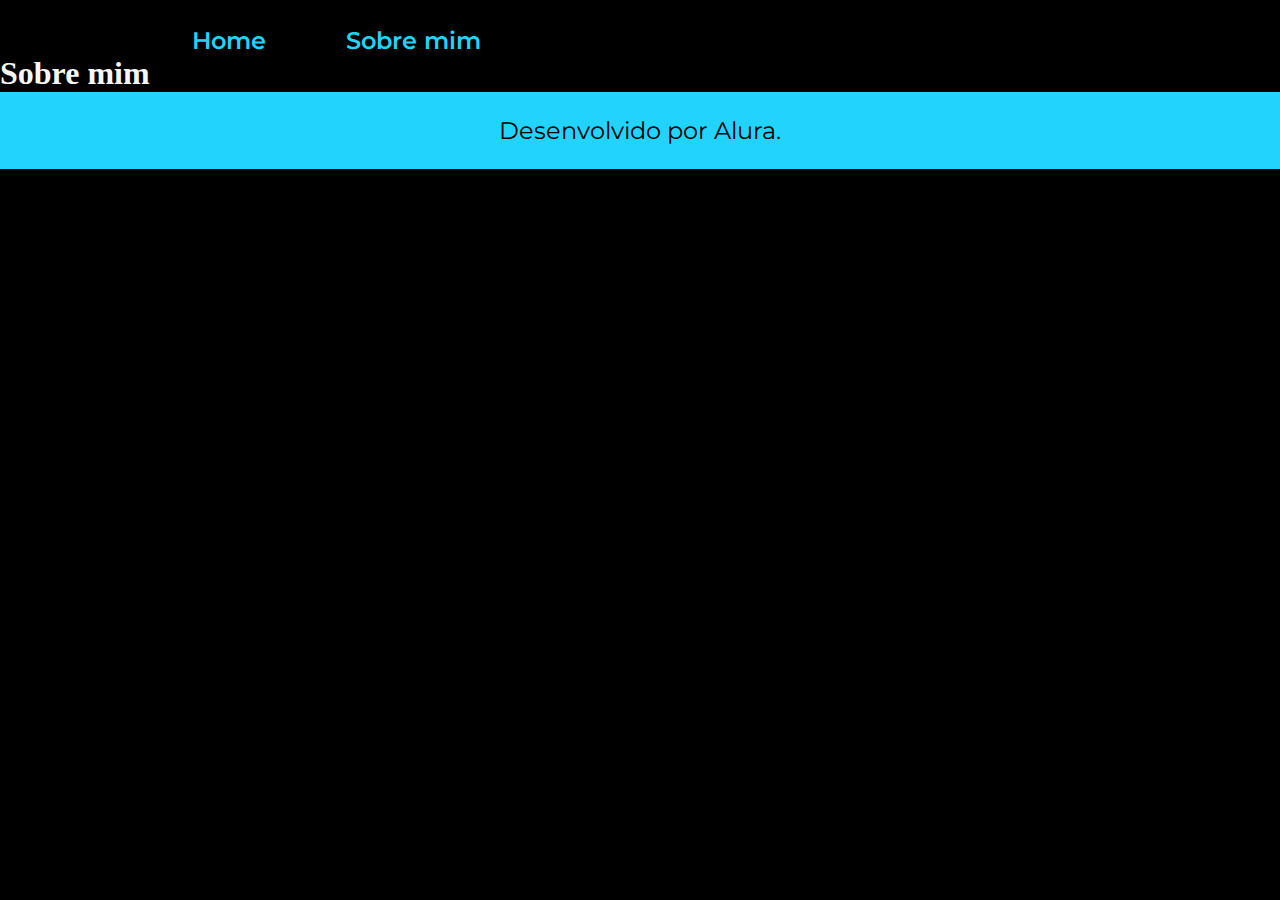
==== HTML CSS PORTFOLIO/about.html @ 7fe229b2 "Nova página" ====
<!DOCTYPE html>
<html lang="pt-br">
<head>
    <meta charset="UTF-8">
    <meta name="viewport" content="width=device-width, initial-scale=1.0">
    <link rel="stylesheet" href="./styles/style.css">
    <title>Sobre mim</title>
</head>
<body>
    <header class="cabecalho">
        <nav class="cabecalho__menu">
            <a class="cabecalho__menu__link" href="index.html">Home</a>
            <a class="cabecalho__menu__link" href="./about.html">Sobre mim</a>
        </nav>
    </header>
    <main>
        <h1>Sobre mim</h1>
    </main>
    <footer class="rodape">
        <p>Desenvolvido por Alura.</p>
    </footer>
</body>
</html>
---- HTML CSS PORTFOLIO/styles/style.css ----
@import url('https://fonts.googleapis.com/css2?family=Krona+One&family=Montserrat:wght@400;600&display=swap');
*{
    margin: 0;
    padding: 0;
}
body{
    /* height: 100vh; */
    box-sizing: border-box;
    background-color: #000000;
    color: #F6F6F6;
}
.cabecalho {
    padding: 2% 0% 0% 15%;
}

.cabecalho__menu {
    display: flex;
    gap: 80px;
}
.cabecalho__menu__link {
    font-family: 'Montserrat', sans-serif;
    font-size: 24px;
    font-weight: 600;
    color: #22D4FD;
    text-decoration: none;
}
.titulo-destaque{
    color: #22D4FD;
}
.apresentacao{
    padding: 8% 15%;
    display: flex;
    align-items: center;
    justify-content: space-between;
}
.apresentacao__conteudo{
    width: 615px;
    display: flex;
    flex-direction: column;
    gap: 40px;
}
.apresentacao__conteudo__titulo{
    font-size: 36px;
    font-family: 'Krona One', sans-serif;
}
.apresentacao__conteudo__texto{
    font-size: 24px;
    font-family: 'Montserrat', sans-serif;
}
.apresentacao__links{
    display: flex;
    flex-direction: column;
    justify-content: space-between;
    align-items: center;
    gap: 32px;
}
.apresentacao__links__subtitulo {
    font-family:'Krona One', sans-serif;
    font-weight: 400;
    font-size: 24px;
}
.apresentacao__links__link {
    display: flex;
    justify-content: center;
    gap: 16px;
    border: 2px solid #22D4FD;
    width: 378px;
    text-align: center;
    border-radius: 8px;
    font-size: 24px;
    font-weight: 600;
    padding: 21.5px 0;
    text-decoration: none;
    color: #F6F6F6;
    font-family: 'Montserrat', sans-serif;
}
.apresentacao__links__link:hover{
    background-color: #272727;
}
.rodape {
    padding: 24px;
    color: #000000;
    background-color: #22D4FD;
    text-align: center;
    font-family: 'Montserrat', sans-serif;
    font-size: 24px;
    font-weight: 400;
}
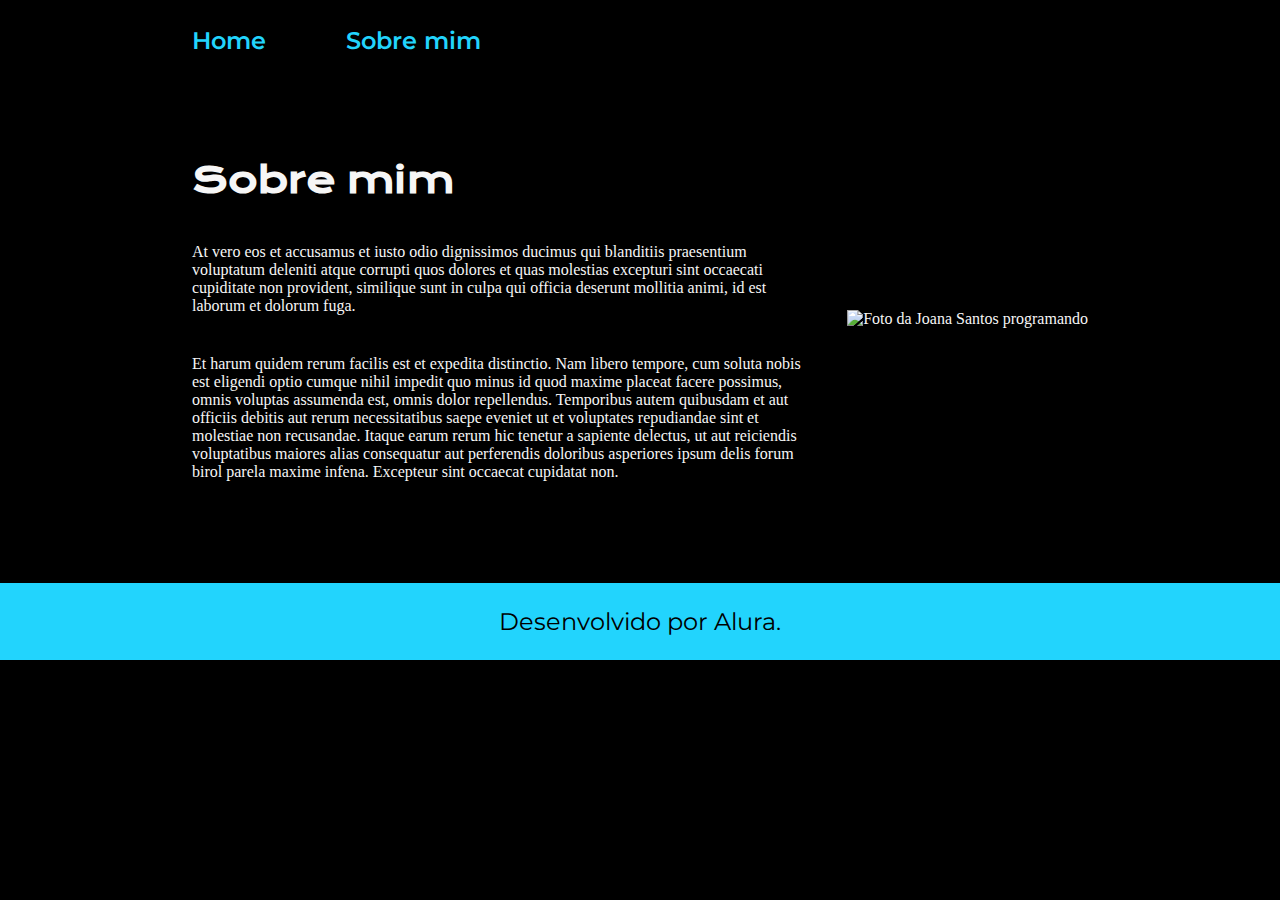
==== commit 4f769170: "Ajuste Estilos Página Sobre" ====
--- a/HTML CSS PORTFOLIO/about.html
+++ b/HTML CSS PORTFOLIO/about.html
@@ -13,8 +13,14 @@
             <a class="cabecalho__menu__link" href="./about.html">Sobre mim</a>
         </nav>
     </header>
-    <main>
-        <h1>Sobre mim</h1>
+    <main class="apresentacao">
+        <section class="apresentacao__conteudo">
+
+            <h1 class="apresentacao__conteudo__titulo">Sobre mim</h1>
+            <p>At vero eos et accusamus et iusto odio dignissimos ducimus qui blanditiis praesentium voluptatum deleniti atque corrupti quos dolores et quas molestias excepturi sint occaecati cupiditate non provident, similique sunt in culpa qui officia deserunt mollitia animi, id est laborum et dolorum fuga.</p>
+            <p>Et harum quidem rerum facilis est et expedita distinctio. Nam libero tempore, cum soluta nobis est eligendi optio cumque nihil impedit quo minus id quod maxime placeat facere possimus, omnis voluptas assumenda est, omnis dolor repellendus. Temporibus autem quibusdam et aut officiis debitis aut rerum necessitatibus saepe eveniet ut et voluptates repudiandae sint et molestiae non recusandae. Itaque earum rerum hic tenetur a sapiente delectus, ut aut reiciendis voluptatibus maiores alias consequatur aut perferendis doloribus asperiores ipsum delis forum birol parela maxime infena. Excepteur sint occaecat cupidatat non.</p>
+        </section>
+        <img src="./assets/imagem.png" alt="Foto da Joana Santos programando">
     </main>
     <footer class="rodape">
         <p>Desenvolvido por Alura.</p>
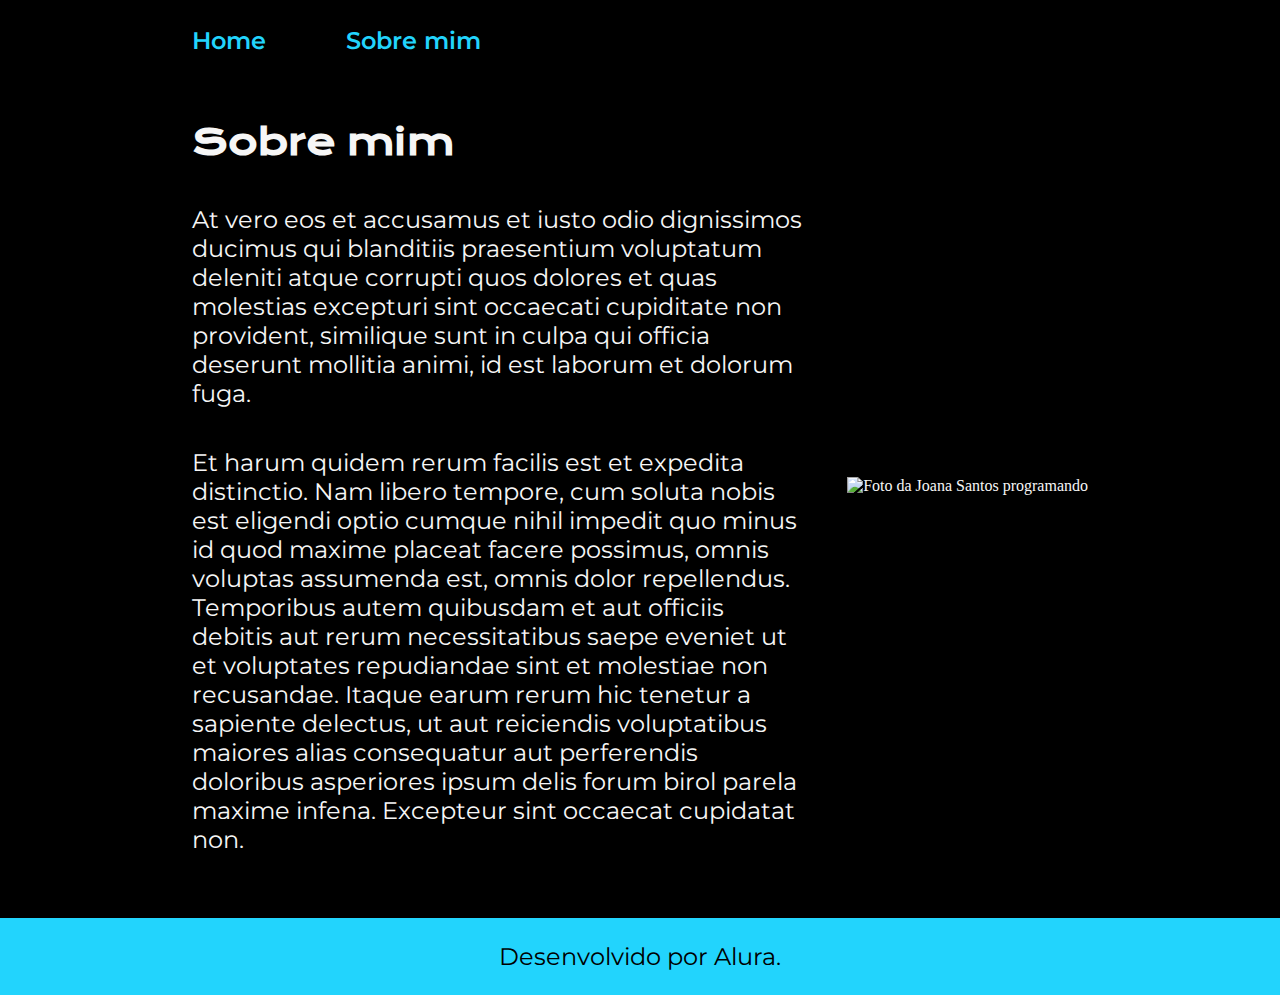
==== commit d6c9b937: "Estilização com variaveis" ====
--- a/HTML CSS PORTFOLIO/about.html
+++ b/HTML CSS PORTFOLIO/about.html
@@ -1,29 +1,44 @@
 <!DOCTYPE html>
 <html lang="pt-br">
+
 <head>
     <meta charset="UTF-8">
+    <meta http-equiv="X-UA-Compatible" content="IE=edge">
     <meta name="viewport" content="width=device-width, initial-scale=1.0">
+    <title>Sobre mim</title>
     <link rel="stylesheet" href="./styles/style.css">
-    <title>Sobre mim</title>
 </head>
+
 <body>
     <header class="cabecalho">
         <nav class="cabecalho__menu">
             <a class="cabecalho__menu__link" href="index.html">Home</a>
-            <a class="cabecalho__menu__link" href="./about.html">Sobre mim</a>
+            <a class="cabecalho__menu__link" href="about.html">Sobre mim</a>
         </nav>
     </header>
+
     <main class="apresentacao">
         <section class="apresentacao__conteudo">
-
             <h1 class="apresentacao__conteudo__titulo">Sobre mim</h1>
-            <p>At vero eos et accusamus et iusto odio dignissimos ducimus qui blanditiis praesentium voluptatum deleniti atque corrupti quos dolores et quas molestias excepturi sint occaecati cupiditate non provident, similique sunt in culpa qui officia deserunt mollitia animi, id est laborum et dolorum fuga.</p>
-            <p>Et harum quidem rerum facilis est et expedita distinctio. Nam libero tempore, cum soluta nobis est eligendi optio cumque nihil impedit quo minus id quod maxime placeat facere possimus, omnis voluptas assumenda est, omnis dolor repellendus. Temporibus autem quibusdam et aut officiis debitis aut rerum necessitatibus saepe eveniet ut et voluptates repudiandae sint et molestiae non recusandae. Itaque earum rerum hic tenetur a sapiente delectus, ut aut reiciendis voluptatibus maiores alias consequatur aut perferendis doloribus asperiores ipsum delis forum birol parela maxime infena. Excepteur sint occaecat cupidatat non.</p>
+            <p class="apresentacao__conteudo__texto">At vero eos et accusamus et iusto odio dignissimos ducimus qui blanditiis praesentium voluptatum deleniti
+                atque corrupti quos dolores et quas molestias excepturi sint occaecati cupiditate non provident,
+                similique sunt in culpa qui officia deserunt mollitia animi, id est laborum et dolorum fuga.
+            </p>
+            <p class="apresentacao__conteudo__texto">
+                Et harum quidem rerum facilis est et expedita distinctio. Nam libero tempore, cum soluta nobis est
+                eligendi optio cumque nihil impedit quo minus id quod maxime placeat facere possimus, omnis voluptas
+                assumenda est, omnis dolor repellendus. Temporibus autem quibusdam et aut officiis debitis aut rerum
+                necessitatibus saepe eveniet ut et voluptates repudiandae sint et molestiae non recusandae. Itaque earum
+                rerum hic tenetur a sapiente delectus, ut aut reiciendis voluptatibus maiores alias consequatur aut
+                perferendis doloribus asperiores ipsum delis forum birol parela maxime infena. Excepteur sint occaecat
+                cupidatat non.</p>
         </section>
         <img src="./assets/imagem.png" alt="Foto da Joana Santos programando">
     </main>
+
     <footer class="rodape">
         <p>Desenvolvido por Alura.</p>
     </footer>
 </body>
+
 </html>--- a/HTML CSS PORTFOLIO/styles/style.css
+++ b/HTML CSS PORTFOLIO/styles/style.css
@@ -1,34 +1,40 @@
 @import url('https://fonts.googleapis.com/css2?family=Krona+One&family=Montserrat:wght@400;600&display=swap');
+
+:root {
+    --cor-primaria: #000000;
+    --cor-secundaria: #F6F6F6;
+    --cor-terciaria: #22D4FD;
+    --cor-hover: #272727;
+
+    --fonte-primaria: 'Krona One', sans-serif;
+    --fonte-secundaria: 'Montserrat', sans-serif;
+}
 *{
     margin: 0;
     padding: 0;
 }
+
 body{
-    /* height: 100vh; */
     box-sizing: border-box;
-    background-color: #000000;
-    color: #F6F6F6;
+    background-color: var(--cor-primaria);
+    color: var(--cor-secundaria);
 }
-.cabecalho {
+.cabecalho{
     padding: 2% 0% 0% 15%;
 }
-
-.cabecalho__menu {
+.cabecalho__menu{
     display: flex;
     gap: 80px;
 }
-.cabecalho__menu__link {
-    font-family: 'Montserrat', sans-serif;
+.cabecalho__menu__link{
+    font-family: var(--fonte-secundaria);
     font-size: 24px;
     font-weight: 600;
-    color: #22D4FD;
+    color: var(--cor-terciaria);
     text-decoration: none;
 }
-.titulo-destaque{
-    color: #22D4FD;
-}
 .apresentacao{
-    padding: 8% 15%;
+    padding: 5% 15%;
     display: flex;
     align-items: center;
     justify-content: space-between;
@@ -39,14 +45,19 @@
     flex-direction: column;
     gap: 40px;
 }
+
 .apresentacao__conteudo__titulo{
     font-size: 36px;
-    font-family: 'Krona One', sans-serif;
+    font-family: var(--fonte-primaria);
+}
+.titulo-destaque{
+    color: var(--cor-terciaria);
 }
 .apresentacao__conteudo__texto{
     font-size: 24px;
-    font-family: 'Montserrat', sans-serif;
+    font-family: var(--fonte-secundaria);
 }
+
 .apresentacao__links{
     display: flex;
     flex-direction: column;
@@ -54,16 +65,16 @@
     align-items: center;
     gap: 32px;
 }
-.apresentacao__links__subtitulo {
-    font-family:'Krona One', sans-serif;
+.apresentacao__links__subtitulo{
+    font-family: var(--fonte-primaria);
     font-weight: 400;
     font-size: 24px;
 }
-.apresentacao__links__link {
+.apresentacao__links__link{
     display: flex;
     justify-content: center;
     gap: 16px;
-    border: 2px solid #22D4FD;
+    border: 2px solid var(--cor-terciaria);
     width: 378px;
     text-align: center;
     border-radius: 8px;
@@ -71,18 +82,18 @@
     font-weight: 600;
     padding: 21.5px 0;
     text-decoration: none;
-    color: #F6F6F6;
-    font-family: 'Montserrat', sans-serif;
+    color: var(--cor-secundaria);
+    font-family: var(--fonte-secundaria);
 }
 .apresentacao__links__link:hover{
-    background-color: #272727;
+    background-color: var(--cor-hover);
 }
-.rodape {
+.rodape{
+    color: var(--cor-primaria);
+    background-color: var(--cor-terciaria);
     padding: 24px;
-    color: #000000;
-    background-color: #22D4FD;
     text-align: center;
-    font-family: 'Montserrat', sans-serif;
+    font-family: var(--fonte-secundaria);
     font-size: 24px;
     font-weight: 400;
 }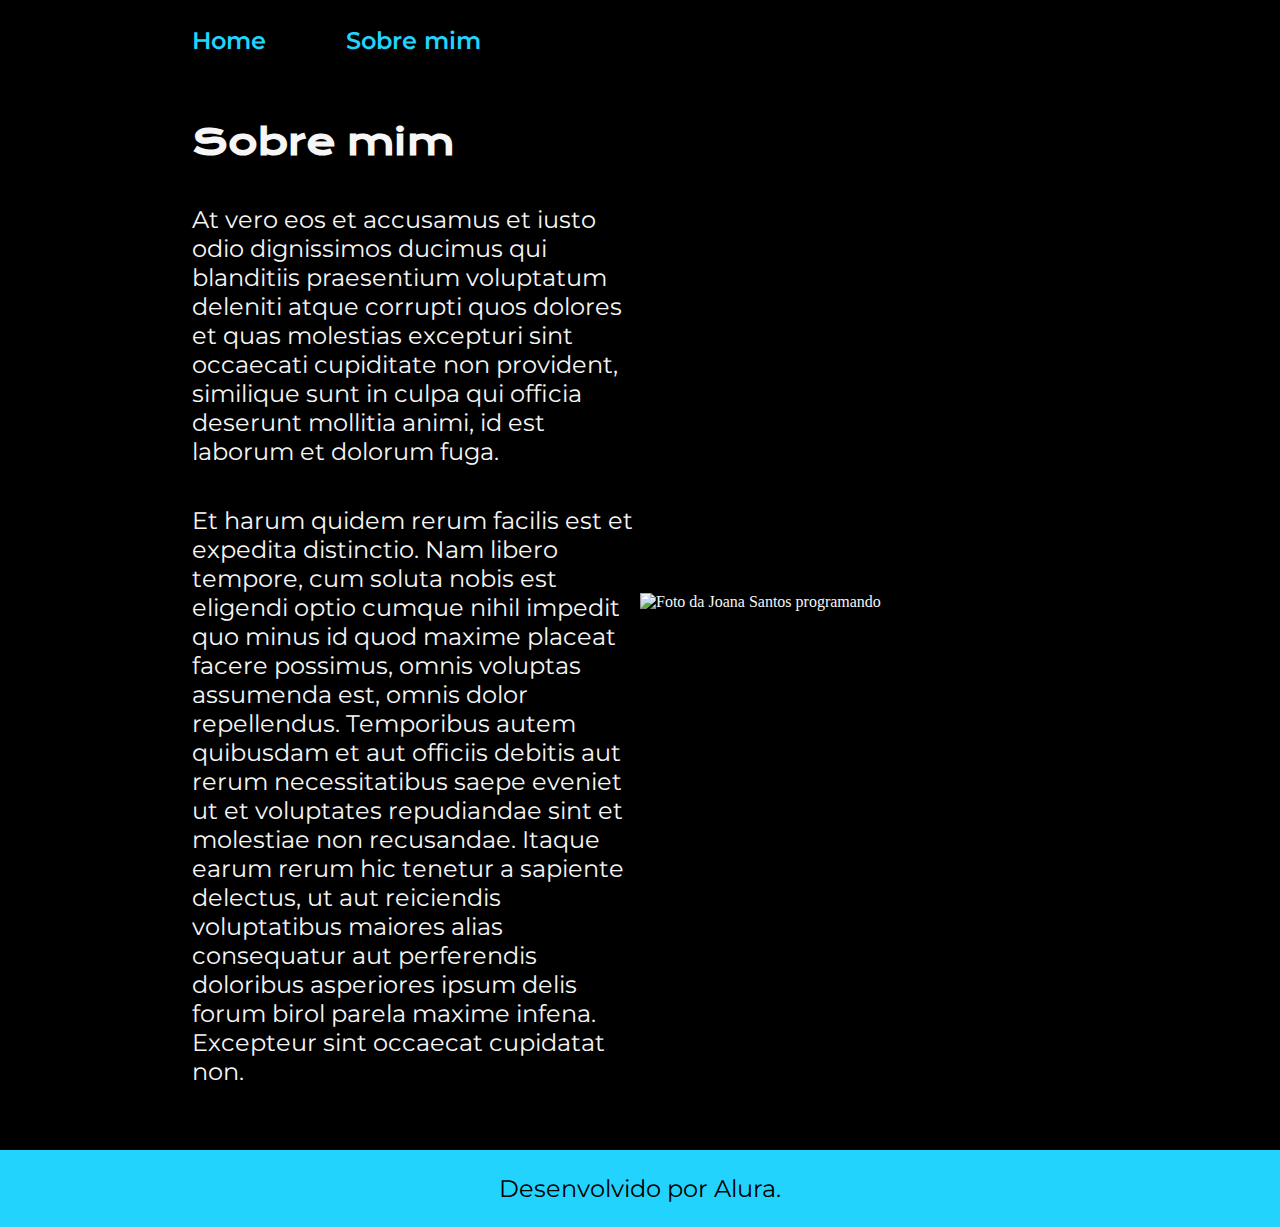
==== commit 71c854da: "melhorias de medidas" ====
--- a/HTML CSS PORTFOLIO/about.html
+++ b/HTML CSS PORTFOLIO/about.html
@@ -33,7 +33,7 @@
                 perferendis doloribus asperiores ipsum delis forum birol parela maxime infena. Excepteur sint occaecat
                 cupidatat non.</p>
         </section>
-        <img src="./assets/imagem.png" alt="Foto da Joana Santos programando">
+        <img class="apresentacao__imagem" src="./assets/imagem.png" alt="Foto da Joana Santos programando">
     </main>
 
     <footer class="rodape">
--- a/HTML CSS PORTFOLIO/styles/style.css
+++ b/HTML CSS PORTFOLIO/styles/style.css
@@ -28,7 +28,7 @@
 }
 .cabecalho__menu__link{
     font-family: var(--fonte-secundaria);
-    font-size: 24px;
+    font-size: 1.5rem;
     font-weight: 600;
     color: var(--cor-terciaria);
     text-decoration: none;
@@ -40,21 +40,21 @@
     justify-content: space-between;
 }
 .apresentacao__conteudo{
-    width: 615px;
+    width: 50%;
     display: flex;
     flex-direction: column;
     gap: 40px;
 }
 
 .apresentacao__conteudo__titulo{
-    font-size: 36px;
+    font-size: 2.25rem;
     font-family: var(--fonte-primaria);
 }
 .titulo-destaque{
     color: var(--cor-terciaria);
 }
 .apresentacao__conteudo__texto{
-    font-size: 24px;
+    font-size: 1.5rem;
     font-family: var(--fonte-secundaria);
 }
 
@@ -68,14 +68,14 @@
 .apresentacao__links__subtitulo{
     font-family: var(--fonte-primaria);
     font-weight: 400;
-    font-size: 24px;
+    font-size: 1.5rem;
 }
-.apresentacao__links__link{
+.apresentacao__links__navegacao{
     display: flex;
     justify-content: center;
     gap: 16px;
     border: 2px solid var(--cor-terciaria);
-    width: 378px;
+    width: 50%;
     text-align: center;
     border-radius: 8px;
     font-size: 24px;
@@ -88,6 +88,9 @@
 .apresentacao__links__link:hover{
     background-color: var(--cor-hover);
 }
+.apresentacao__imagem{
+    width: 50%;
+}
 .rodape{
     color: var(--cor-primaria);
     background-color: var(--cor-terciaria);
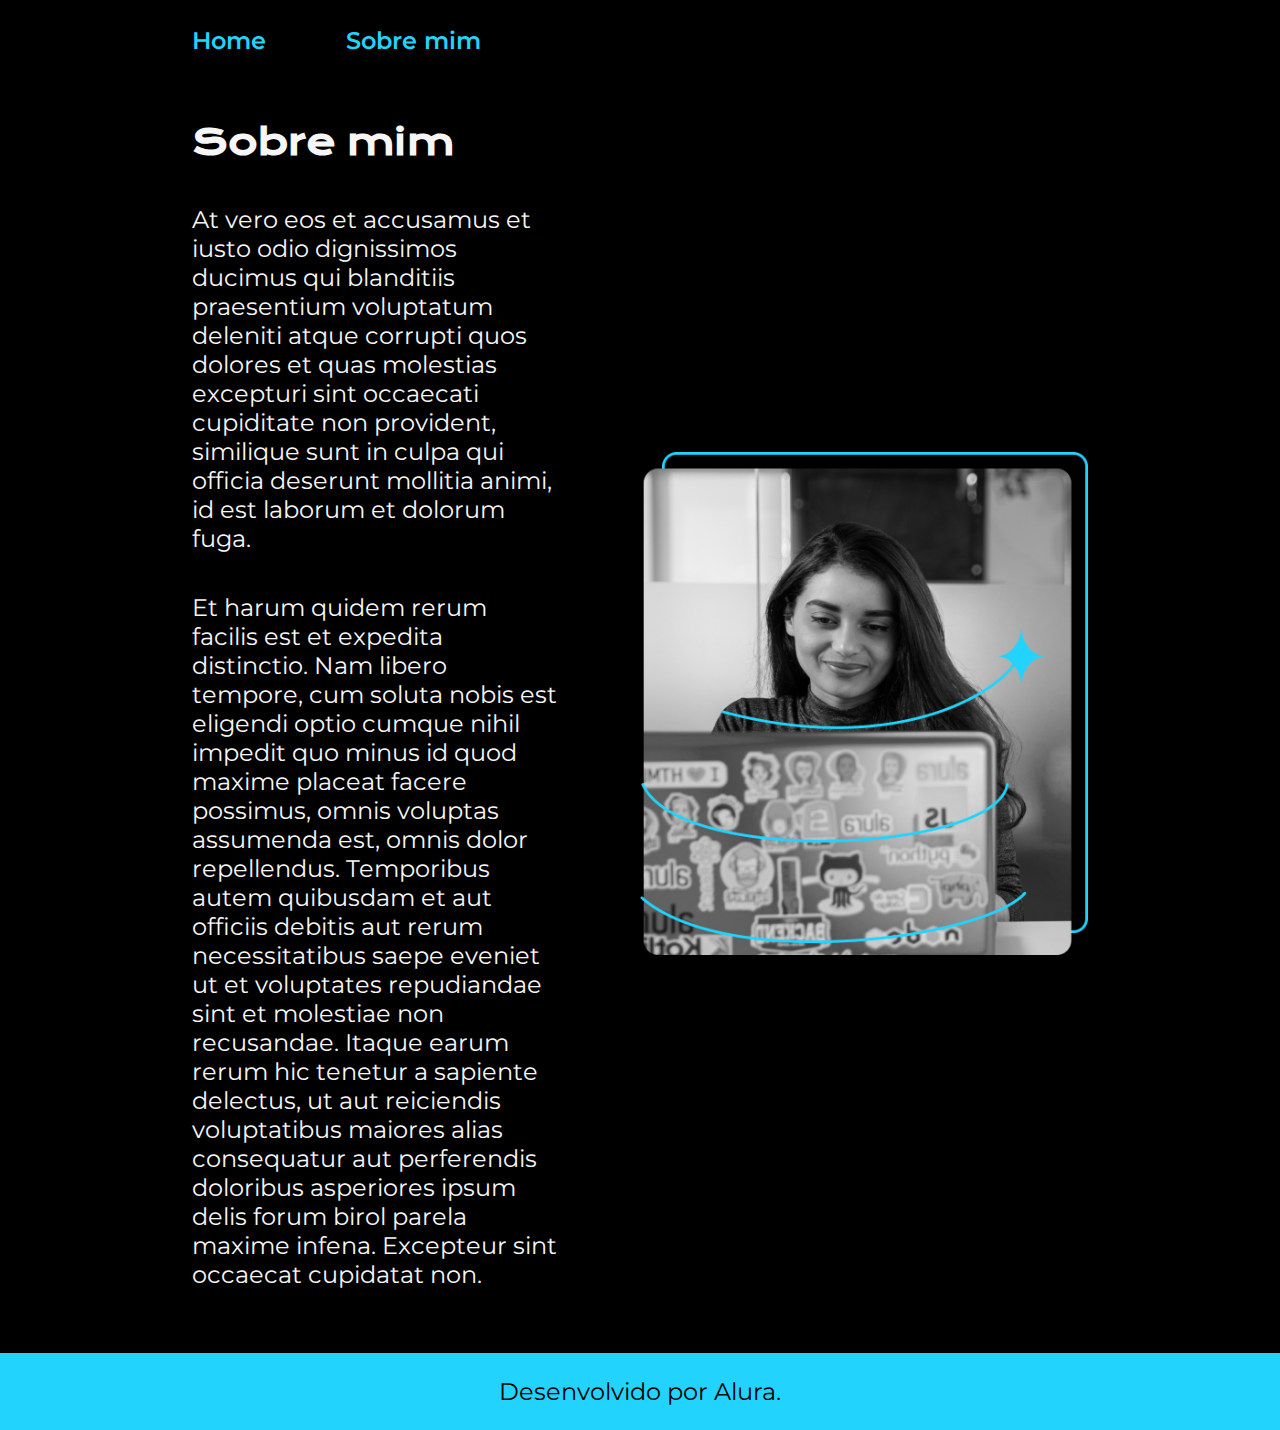
==== commit 0466bfde: "finalização das estilizações e resposividades" ====
--- a/HTML CSS PORTFOLIO/about.html
+++ b/HTML CSS PORTFOLIO/about.html
@@ -33,7 +33,7 @@
                 perferendis doloribus asperiores ipsum delis forum birol parela maxime infena. Excepteur sint occaecat
                 cupidatat non.</p>
         </section>
-        <img class="apresentacao__imagem" src="./assets/imagem.png" alt="Foto da Joana Santos programando">
+        <img class="apresentacao__imagem" src="./assets/Imagem.png" alt="Foto da Joana Santos programando">
     </main>
 
     <footer class="rodape">
--- a/HTML CSS PORTFOLIO/styles/style.css
+++ b/HTML CSS PORTFOLIO/styles/style.css
@@ -38,6 +38,7 @@
     display: flex;
     align-items: center;
     justify-content: space-between;
+    gap:82px;
 }
 .apresentacao__conteudo{
     width: 50%;
@@ -99,4 +100,21 @@
     font-family: var(--fonte-secundaria);
     font-size: 24px;
     font-weight: 400;
+}
+
+@media (max-width: 1250px) {
+    .cabecalho {
+        padding: 10%;
+    }
+
+    .cabecalho__menu {
+        justify-content: center;
+    }
+    .apresentacao {
+        flex-direction: column-reverse;
+        padding: 5%;
+    }
+    .apresentacao__conteudo {
+        width: auto;
+    }
 }